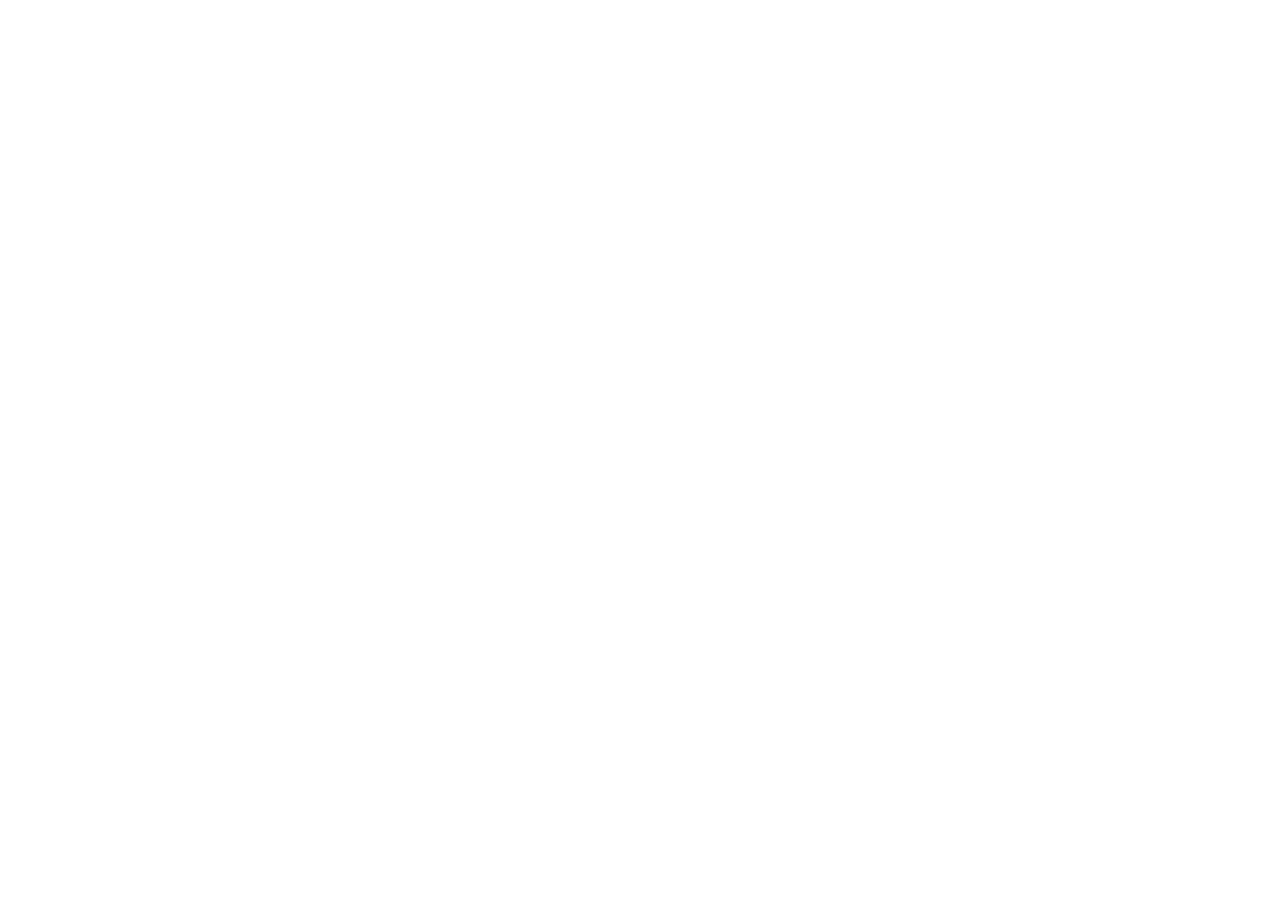
==== HW-lesson11/index.html @ 274e7773 "Blank for the site is created" ====
<!DOCTYPE html>
<html lang="en">

<head>
    <meta charset="UTF-8">
    <meta http-equiv="X-UA-Compatible" content="IE=edge">
    <meta name="viewport" content="width=device-width, initial-scale=1.0">
    <title>Homework6-Lesson11</title>
    <link rel="stylesheet" href="style.css">
</head>

<body>

</body>

</html>
---- HW-lesson11/style.css ----
* {
    margin: 0;
    padding: 0;
}

a {
    text-decoration: none;
}
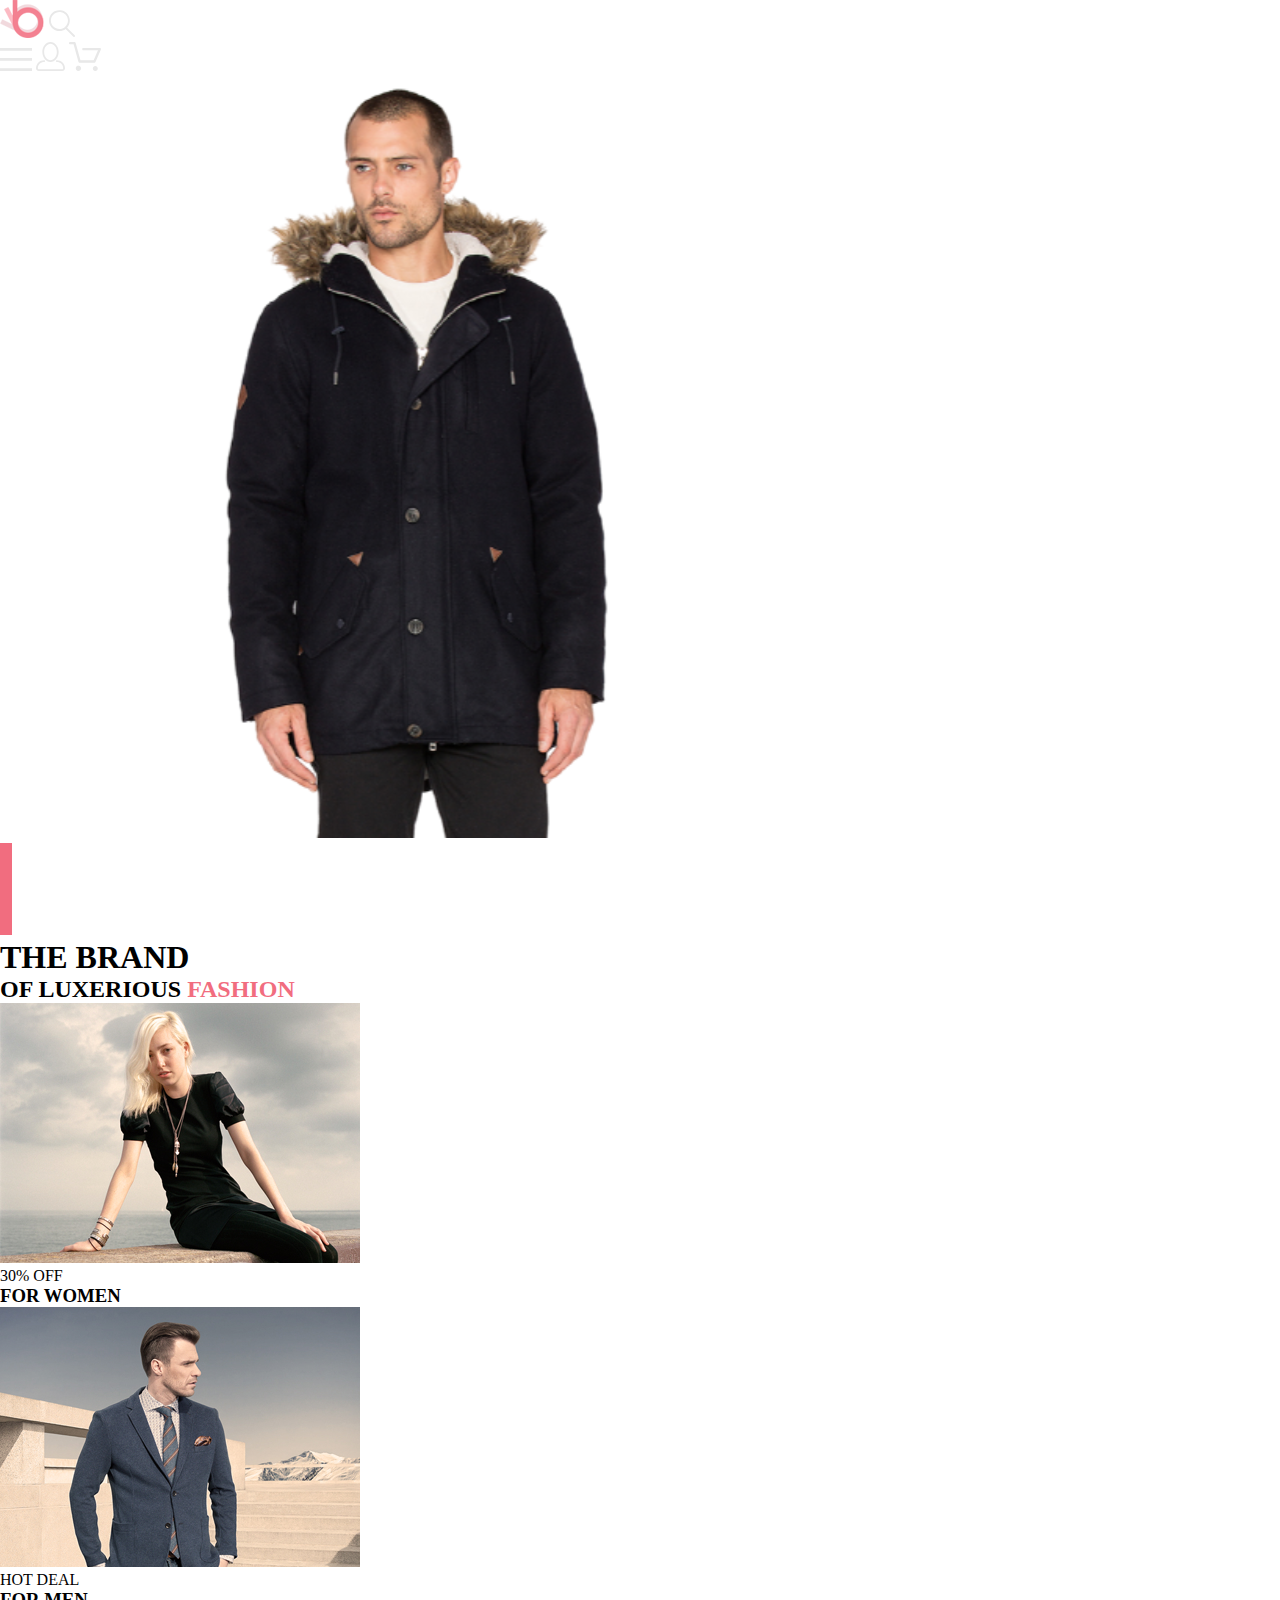
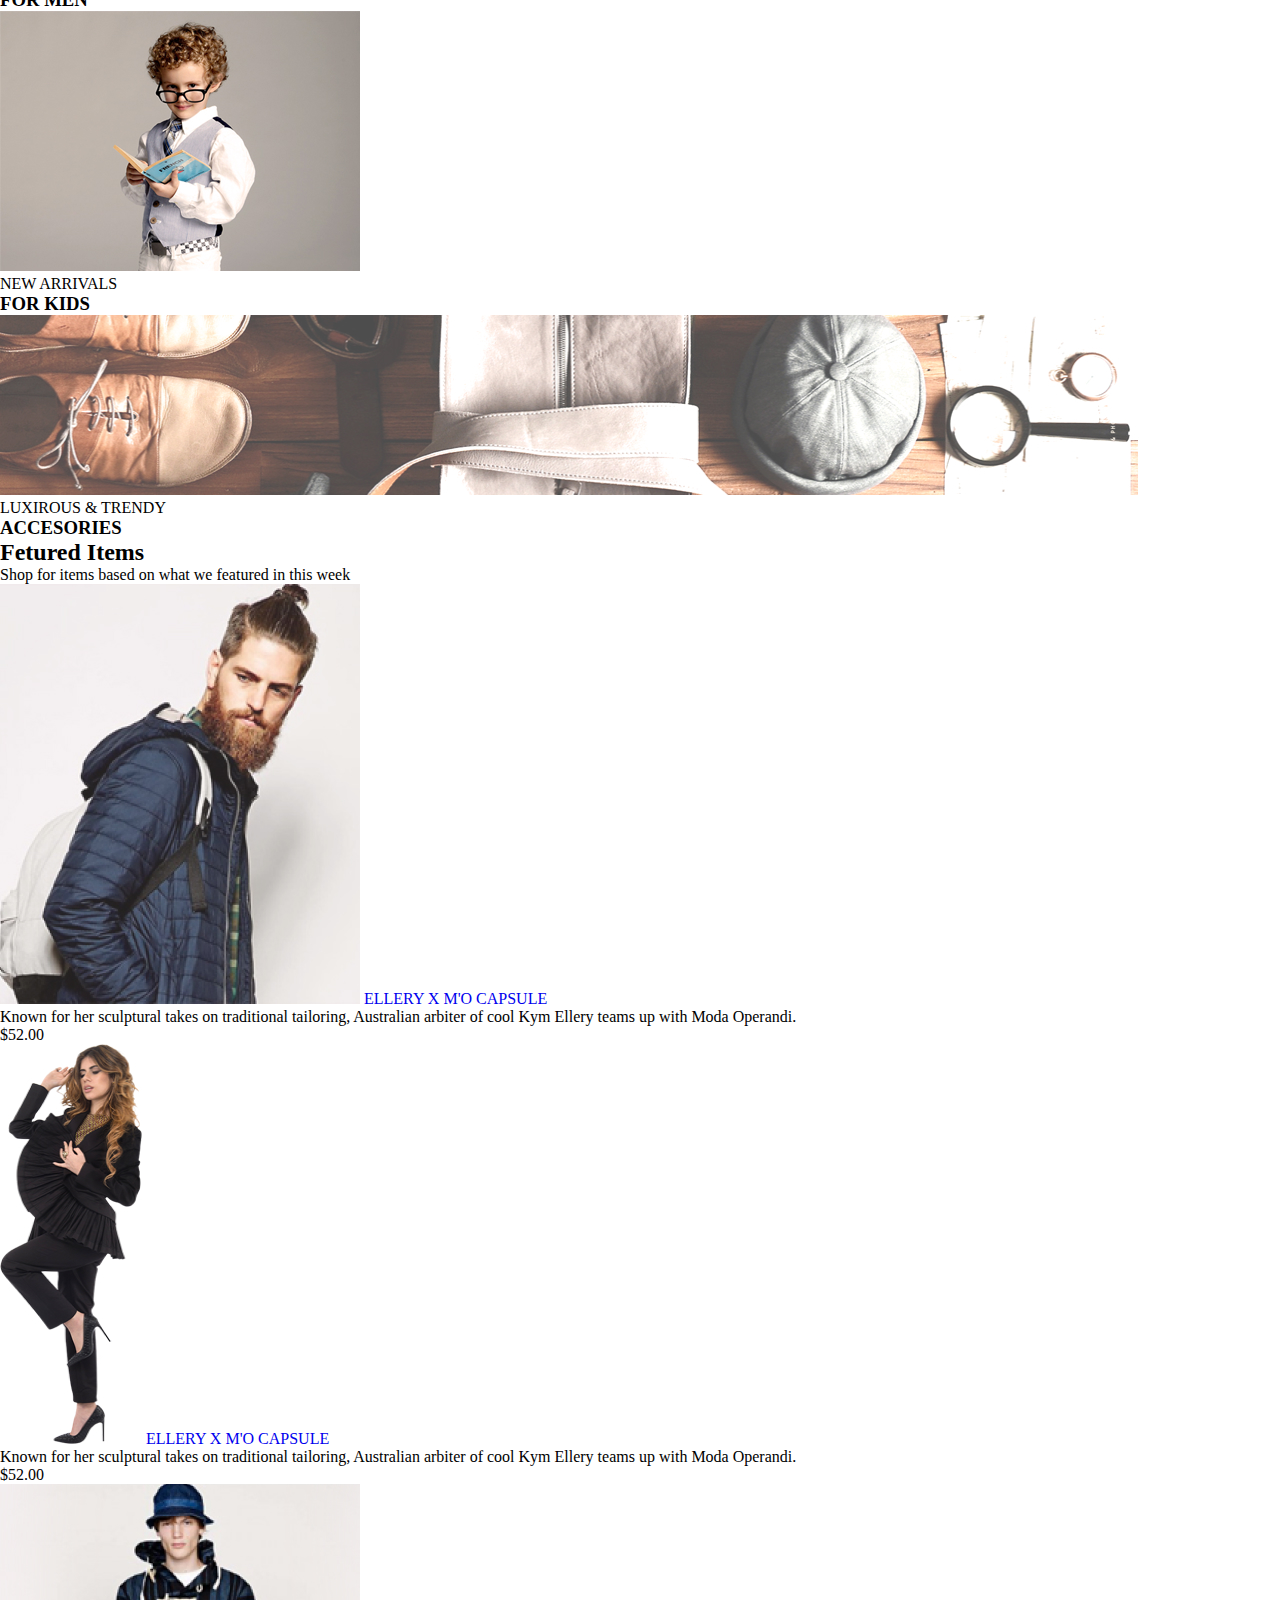
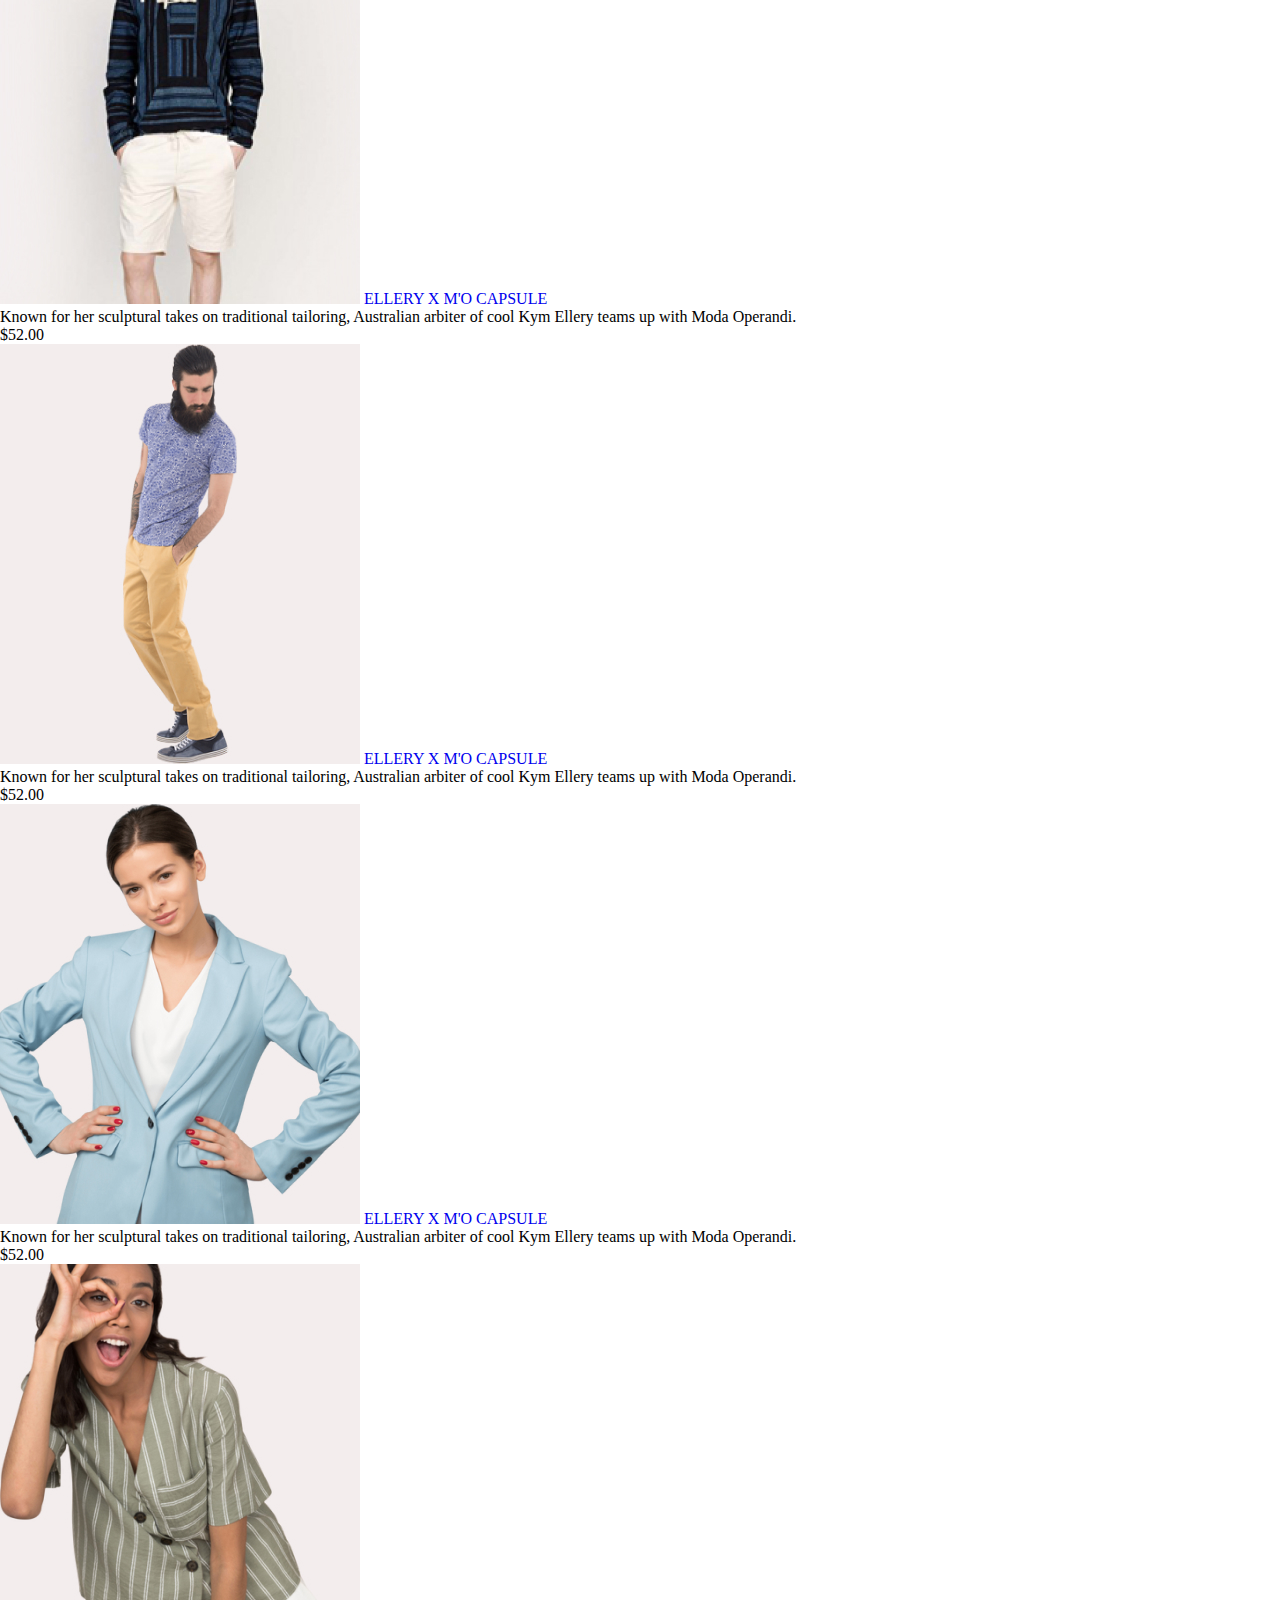
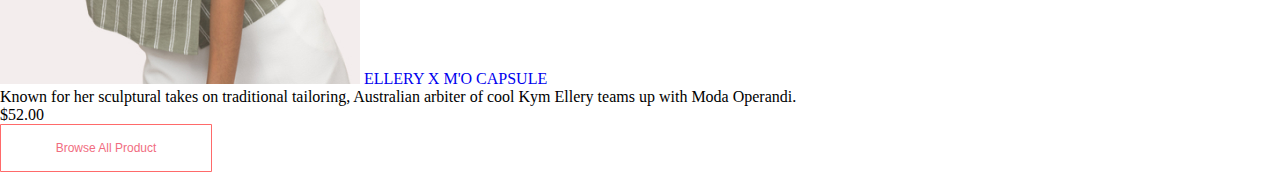
==== commit b8a5893a: "All content, elements + classes are added in accordance with design for HW6-Lesson11" ====
--- a/HW-lesson11/index.html
+++ b/HW-lesson11/index.html
@@ -10,7 +10,108 @@
 </head>
 
 <body>
-
+    <div class="top">
+        <div class="header">
+            <div class="header__left">
+                <a href="index.html"><img src="img/logo.svg" alt="logo"></a>
+                <a href="#"><img src="img/search.svg" alt="search"></a>
+            </div>
+            <nav class="header__right">
+                <label for="header__menu">
+                    <img src="img/menu.svg" alt="menu">
+                </label>
+                <a class="header__nav" href="#"><img src="img/profile.svg" alt="profile"></a>
+                <a class="header__nav" href="#"><img src="img/cart.svg" alt="shopping cart"></a>
+            </nav>
+        </div>
+        <section class="brand">
+            <div class="brand__img"><img width="800" src="img/brand__img.svg" alt="brand photo"></div>
+            <div class="brand__content">
+                <img src="img/brand__line.svg" alt="red line of brand">
+                <div class="brand__info">
+                    <h1 class="brand__name">THE BRAND</h1>
+                    <h2 class="brand__title">OF LUXERIOUS <span class="header">FASHION</span>
+                    </h2>
+                </div>
+            </div>
+        </section>
+        <section class="categories">
+            <div class="category">
+                <img src="img/woman.jpg" alt="woman">
+                <div class="category__content">
+                    <p class="category__text">30% OFF</p>
+                    <h3 class="category__heading">FOR WOMEN</h3>
+                </div>
+            </div>
+            <div class="category">
+                <img src="img/man.jpg" alt="man">
+                <div class="category__content">
+                    <p class="category__text">HOT DEAL</p>
+                    <h3 class="category__heading">FOR MEN</h3>
+                </div>
+            </div>
+            <div class="category">
+                <img src="img/kid.jpg" alt="kid">
+                <div class="category__content">
+                    <p class="category__text">NEW ARRIVALS</p>
+                    <h3 class="category__heading">FOR KIDS</h3>
+                </div>
+            </div>
+            <div class="category category_big">
+                <img src="img/accessories.jpg" alt="accessories">
+                <div class="category__content">
+                    <p class="category__text">LUXIROUS & TRENDY</p>
+                    <h3 class="category__heading">ACCESORIES</h3>
+                </div>
+            </div>
+        </section>
+        <section class="items">
+            <h2 class="items__heading">Fetured Items</h2>
+            <p class="items__text">Shop for items based on what we featured in this week</p>
+            <div class="items__content">
+                <div class="item__content">
+                    <a href="#" class="item__link"><img src="img/item1.jpg" alt="item 1"></a>
+                    <a href="#" class="item__heading">ELLERY X M'O CAPSULE</a>
+                    <p class="item__description">Known for her sculptural takes on traditional tailoring, Australian arbiter of cool Kym Ellery teams up with Moda Operandi.</p>
+                    <p class="item__price">$52.00</p>
+                </div>
+                <div class="item__content">
+                    <a href="#" class="item__link"><img src="img/item2.jpg" alt="item 2"></a>
+                    <a href="#" class="item__heading">ELLERY X M'O CAPSULE</a>
+                    <p class="item__description">Known for her sculptural takes on traditional tailoring, Australian arbiter of cool Kym Ellery teams up with Moda Operandi.</p>
+                    <p class="item__price">$52.00</p>
+                </div>
+                <div class="item__content">
+                    <a href="#" class="item__link"><img src="img/item3.jpg" alt="item 3"></a>
+                    <a href="#" class="item__heading">ELLERY X M'O CAPSULE</a>
+                    <p class="item__description">Known for her sculptural takes on traditional tailoring, Australian arbiter of cool Kym Ellery teams up with Moda Operandi.</p>
+                    <p class="item__price">$52.00</p>
+                </div>
+                <div class="item__content">
+                    <a href="#" class="item__link"><img src="img/item4.jpg" alt="item 4"></a>
+                    <a href="#" class="item__heading">ELLERY X M'O CAPSULE</a>
+                    <p class="item__description">Known for her sculptural takes on traditional tailoring, Australian arbiter of cool Kym Ellery teams up with Moda Operandi.</p>
+                    <p class="item__price">$52.00</p>
+                </div>
+                <div class="item__content">
+                    <a href="#" class="item__link"><img src="img/item5.jpg" alt="item 5"></a>
+                    <a href="#" class="item__heading">ELLERY X M'O CAPSULE</a>
+                    <p class="item__description">Known for her sculptural takes on traditional tailoring, Australian arbiter of cool Kym Ellery teams up with Moda Operandi.</p>
+                    <p class="item__price">$52.00</p>
+                </div>
+                <div class="item__content">
+                    <a href="#" class="item__link"><img src="img/item6.jpg" alt="item 6"></a>
+                    <a href="#" class="item__heading">ELLERY X M'O CAPSULE</a>
+                    <p class="item__description">Known for her sculptural takes on traditional tailoring, Australian arbiter of cool Kym Ellery teams up with Moda Operandi.</p>
+                    <p class="item__price">$52.00</p>
+                </div>
+                <div class="items__button">
+                    <img src="img/catalog__button.svg" alt="catalog button">
+                    <button class="catalog__btn">Browse All Product</button>
+                </div>
+            </div>
+        </section>
+    </div>
 </body>
 
 </html>--- a/HW-lesson11/style.css
+++ b/HW-lesson11/style.css
@@ -5,4 +5,61 @@
 
 a {
     text-decoration: none;
+}
+
+
+/* .brand__img {
+    background: url(<path-to-image>), lightgray 50% / cover no-repeat;
+} */
+
+
+/* .brand {
+    fill: #F1E4E6;
+} */
+
+.header {
+    color: #F16D7F;
+}
+
+.items__button {
+    align-items: center;
+}
+
+
+/* .catalog__btn {
+    background: #FFF;
+    font-size: 16px;
+    font-style: normal;
+    font-weight: 400;
+    line-height: normal;
+    color: #F26376;
+    border: none;
+} */
+
+.items__button {
+    position: relative;
+    width: 212px;
+    height: 48px;
+    cursor: pointer
+}
+
+.catalog__btn {
+    position: absolute;
+    top: 50%;
+    left: 50%;
+    transform: translate(-50%, -50%);
+    -ms-transform: translate(-50%, -50%);
+    background: #FFF;
+    color: #F16D7F;
+    font-size: 12px;
+    border: none;
+    cursor: pointer;
+}
+
+.items__button:hover {
+    opacity: 0.8;
+}
+
+.items__button:active {
+    transform: scale(0.95);
 }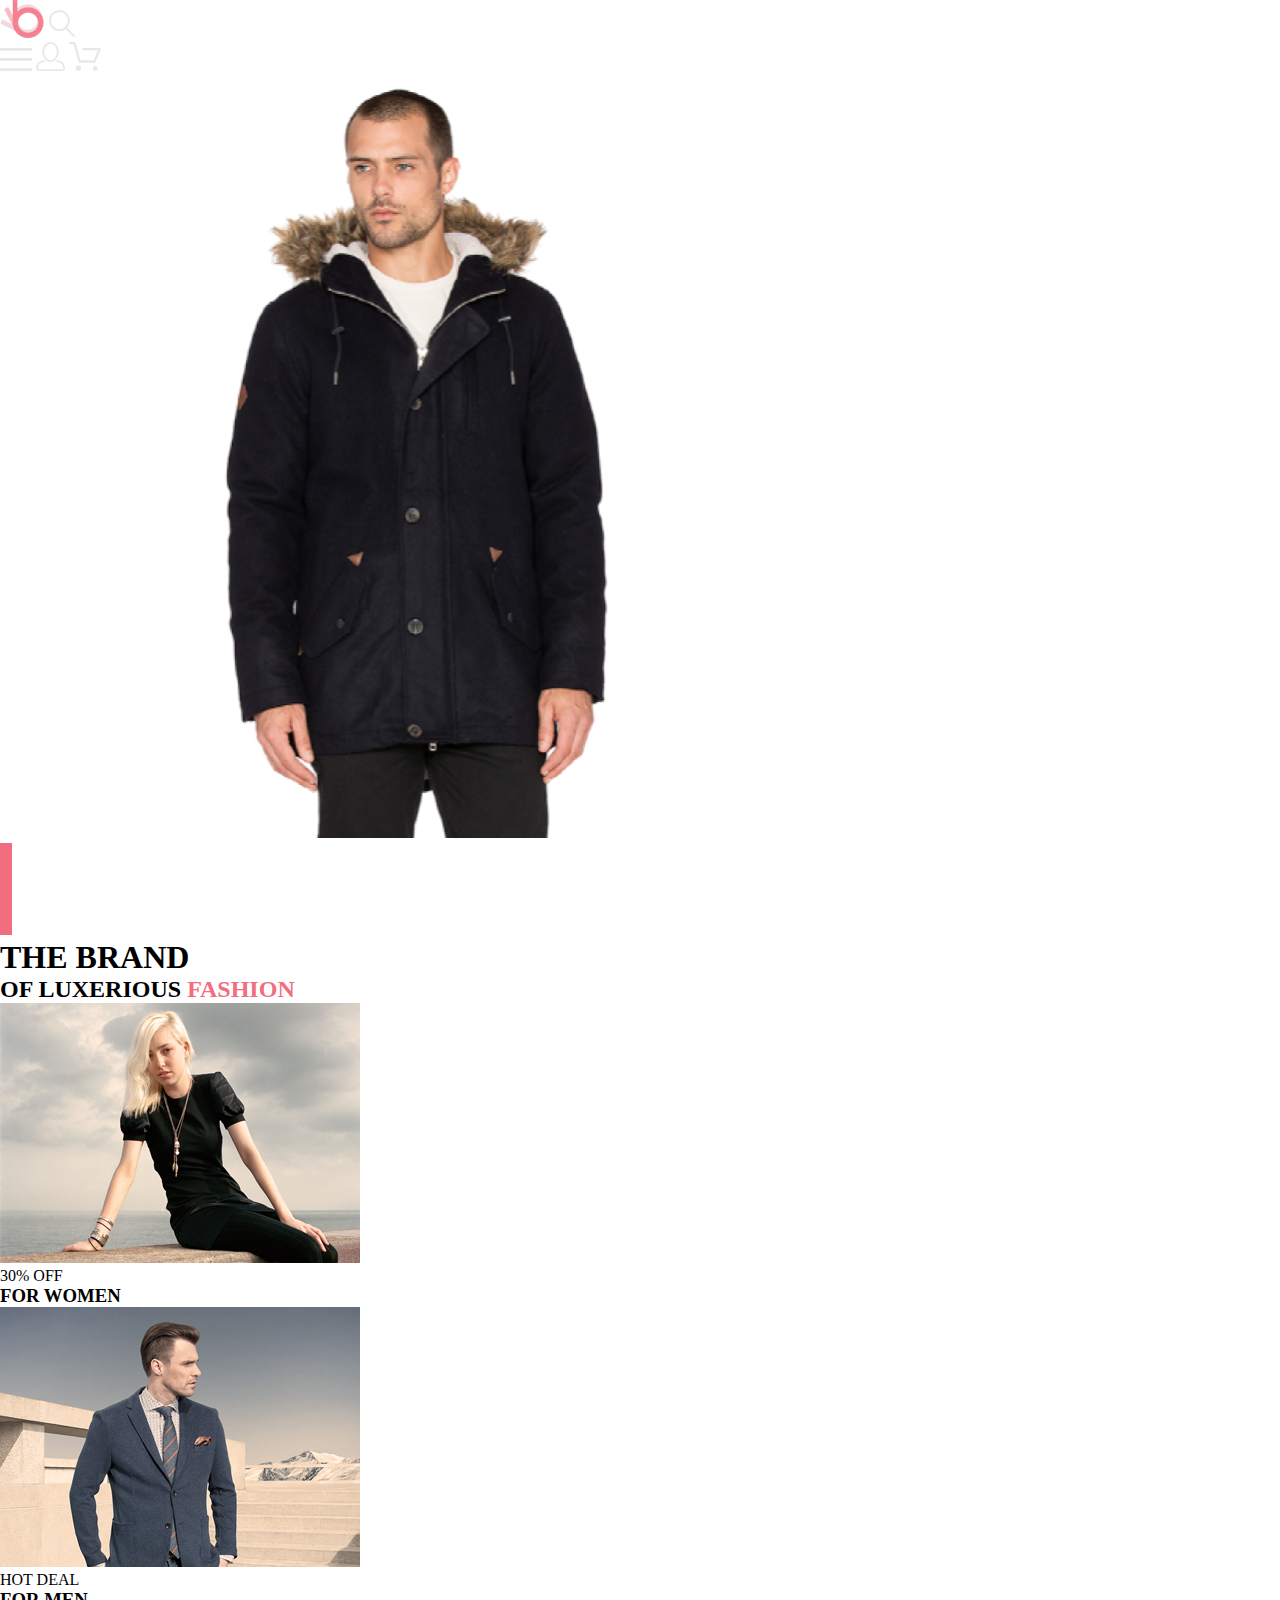
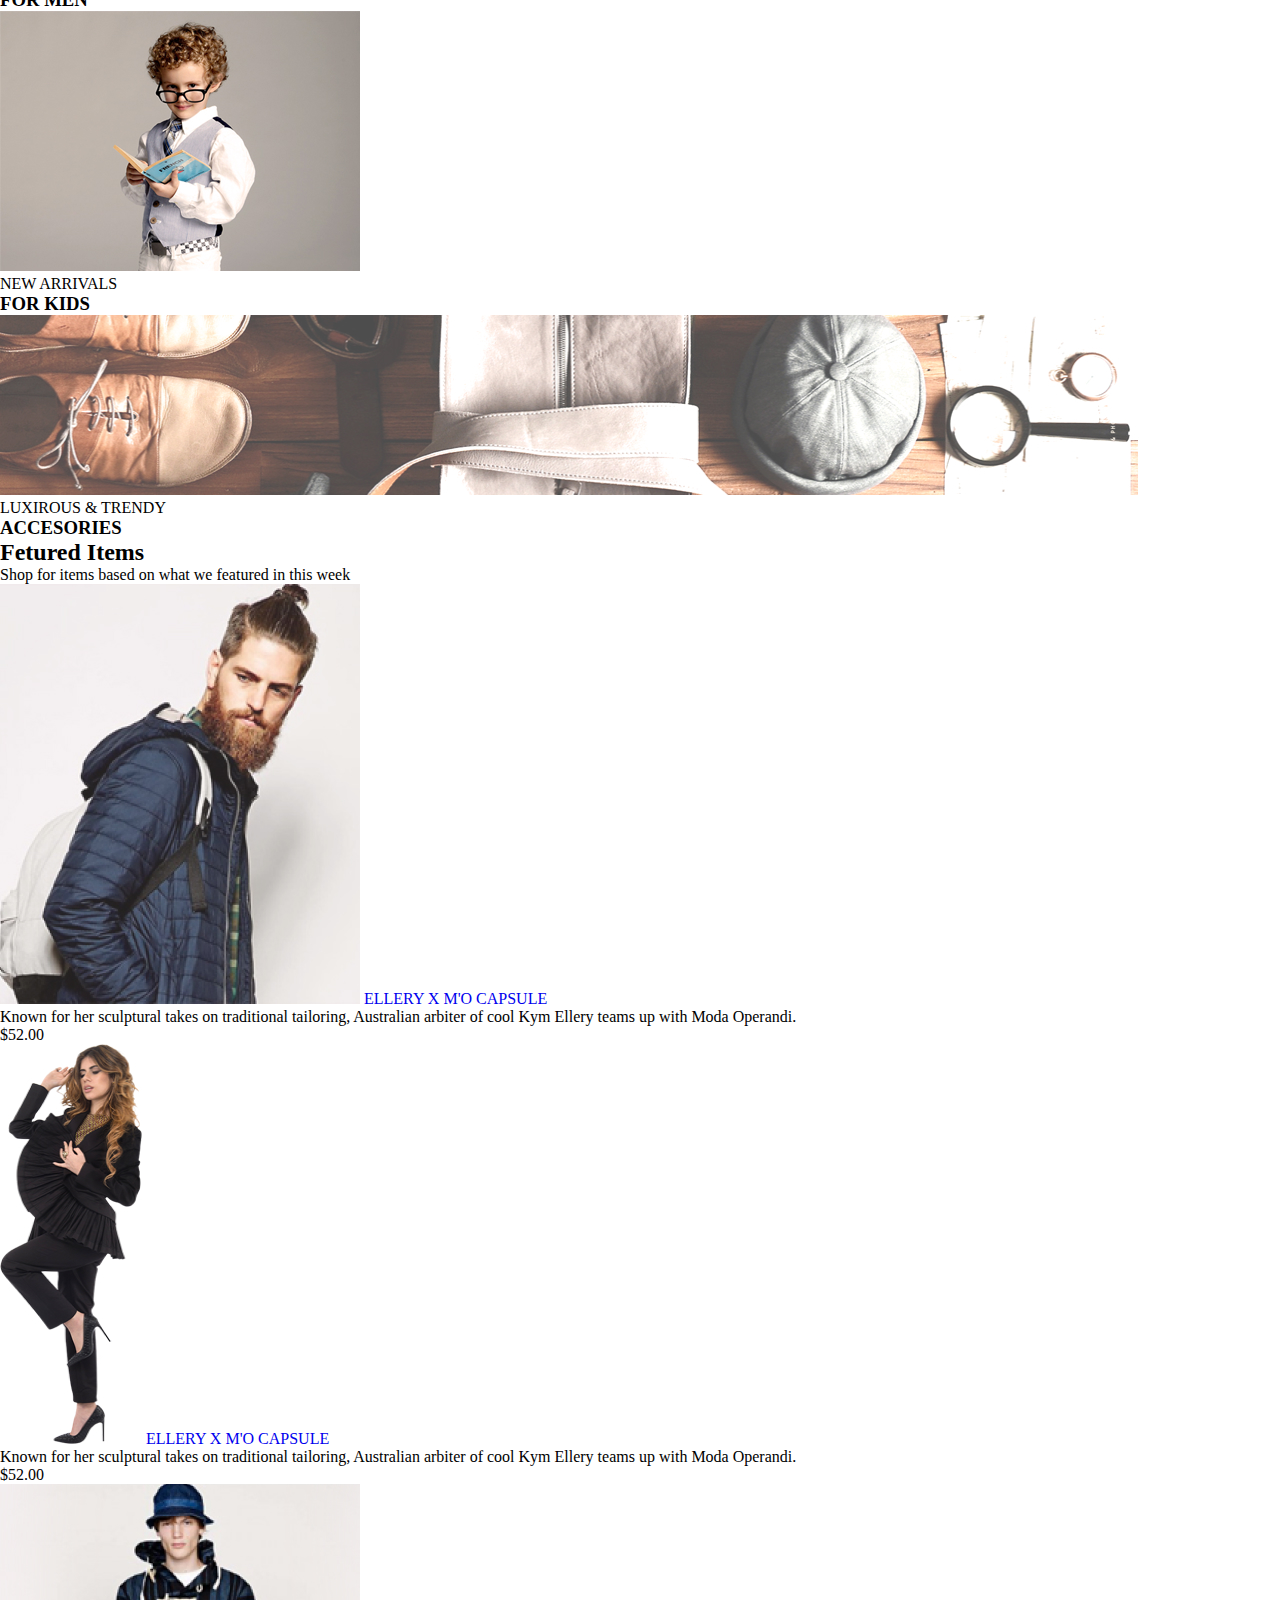
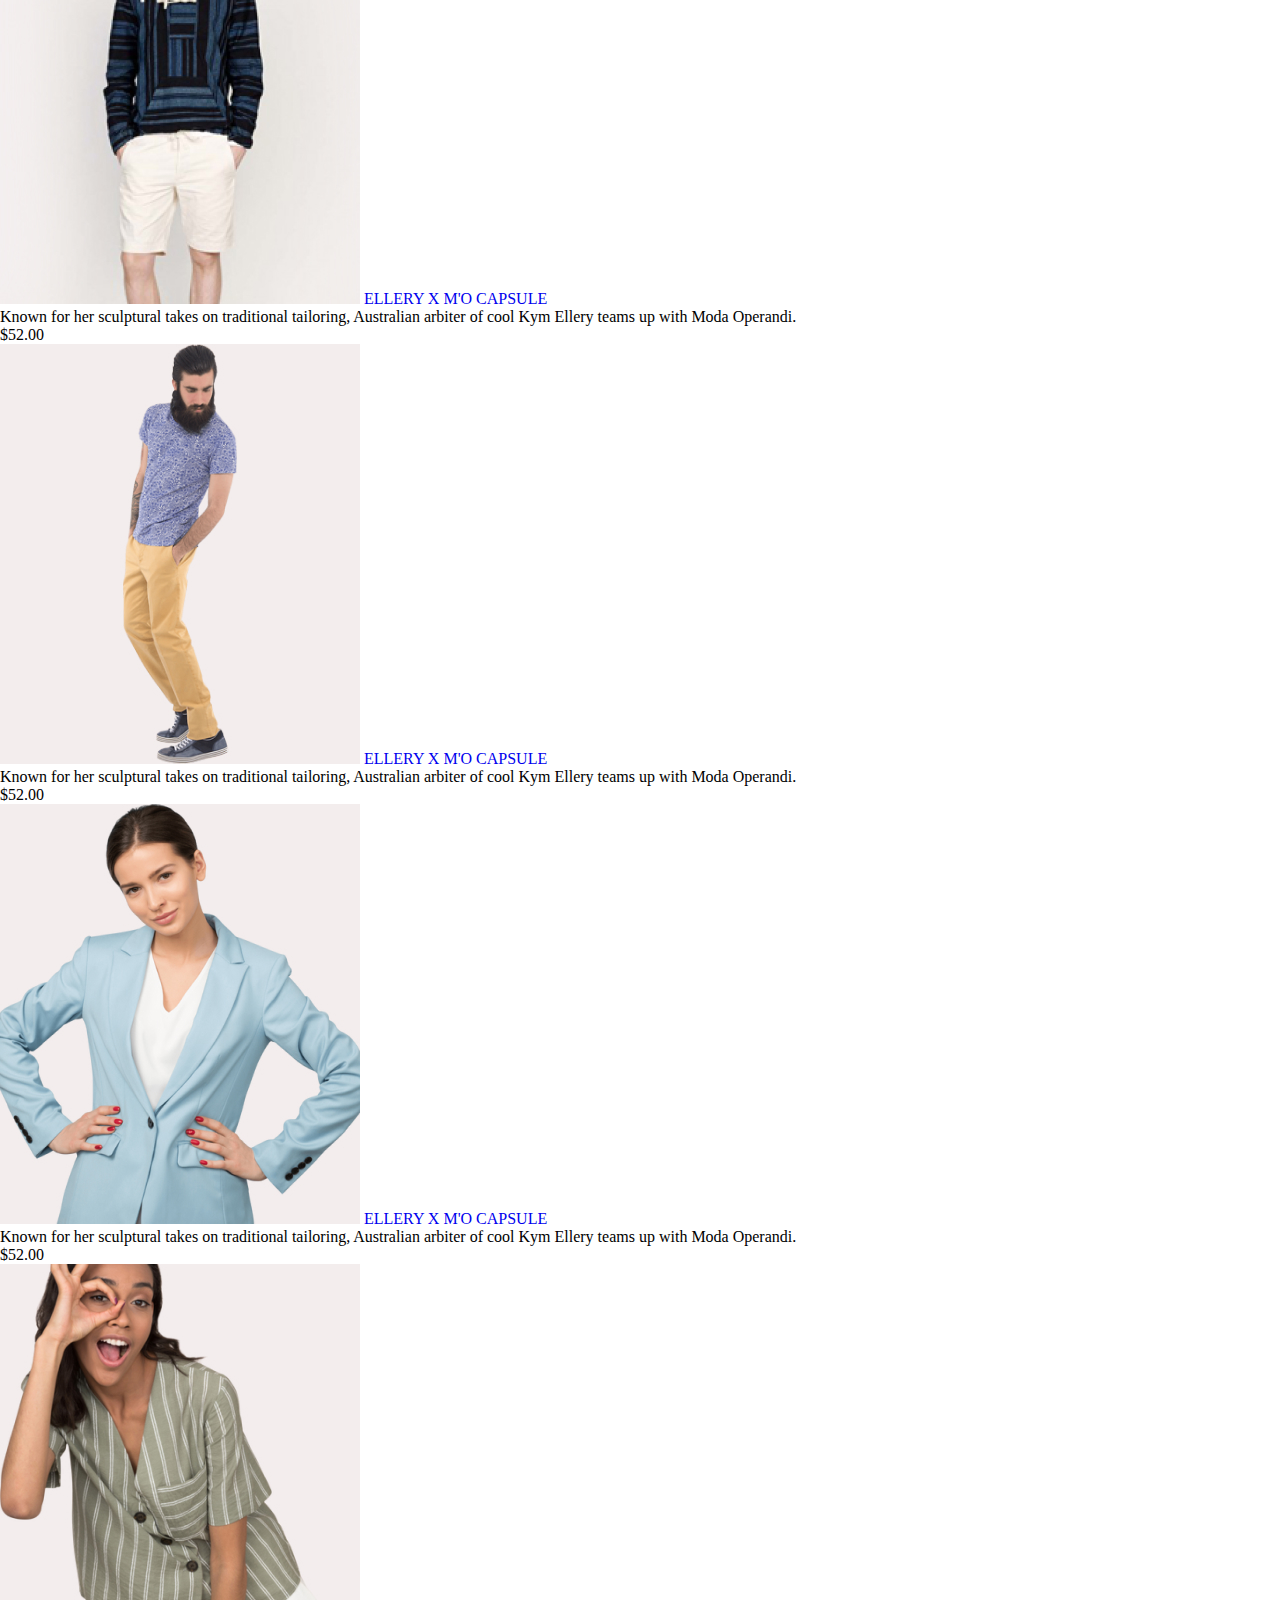
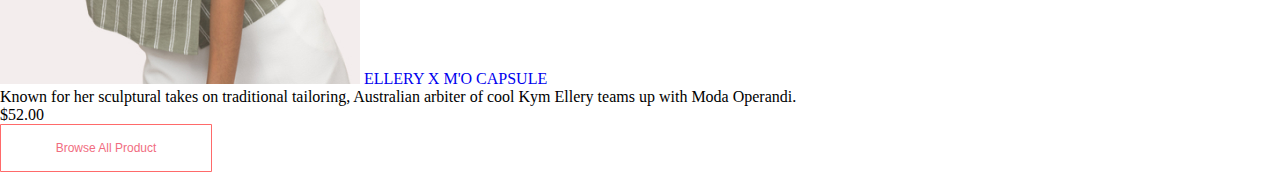
==== commit 15e0af05: "type of brand img is changed to .png" ====
--- a/HW-lesson11/index.html
+++ b/HW-lesson11/index.html
@@ -25,7 +25,7 @@
             </nav>
         </div>
         <section class="brand">
-            <div class="brand__img"><img width="800" src="img/brand__img.svg" alt="brand photo"></div>
+            <div class="brand__img"><img width="800" src="img/brand__img.png" alt="brand photo"></div>
             <div class="brand__content">
                 <img src="img/brand__line.svg" alt="red line of brand">
                 <div class="brand__info">
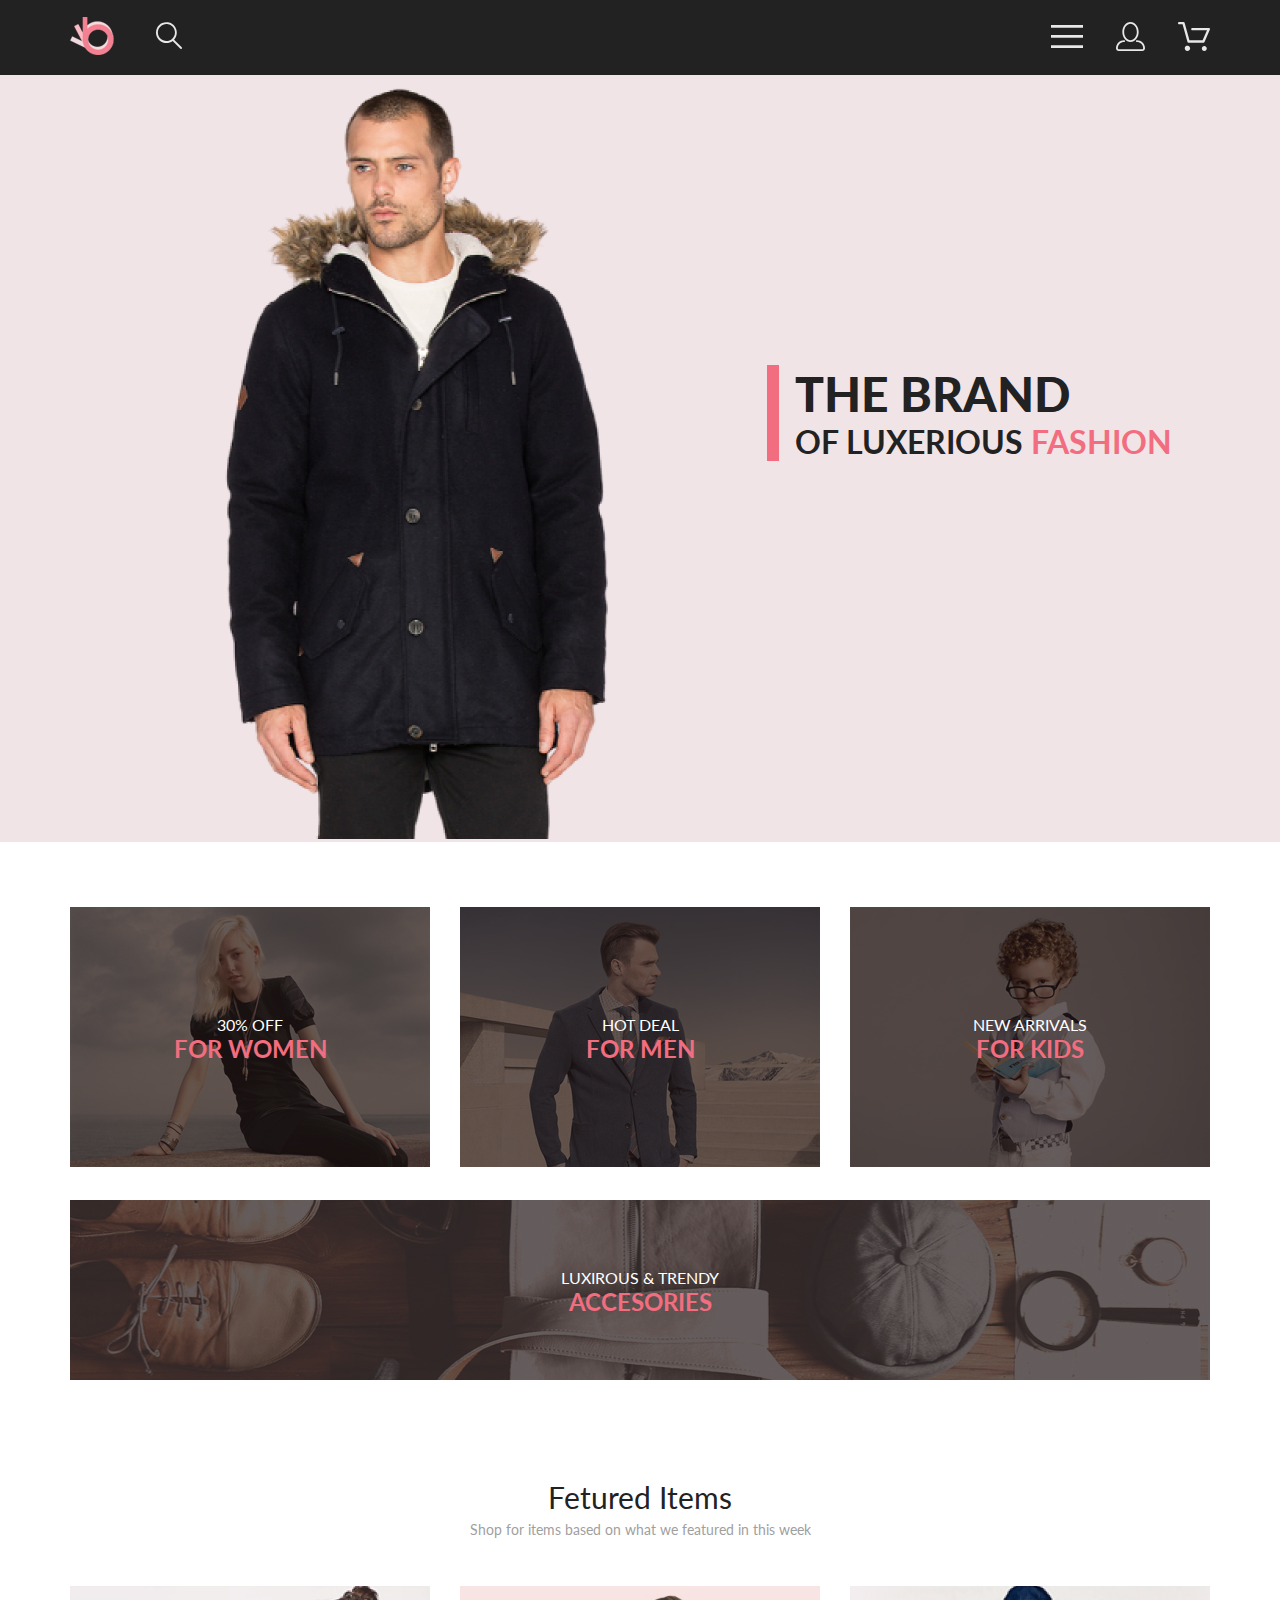
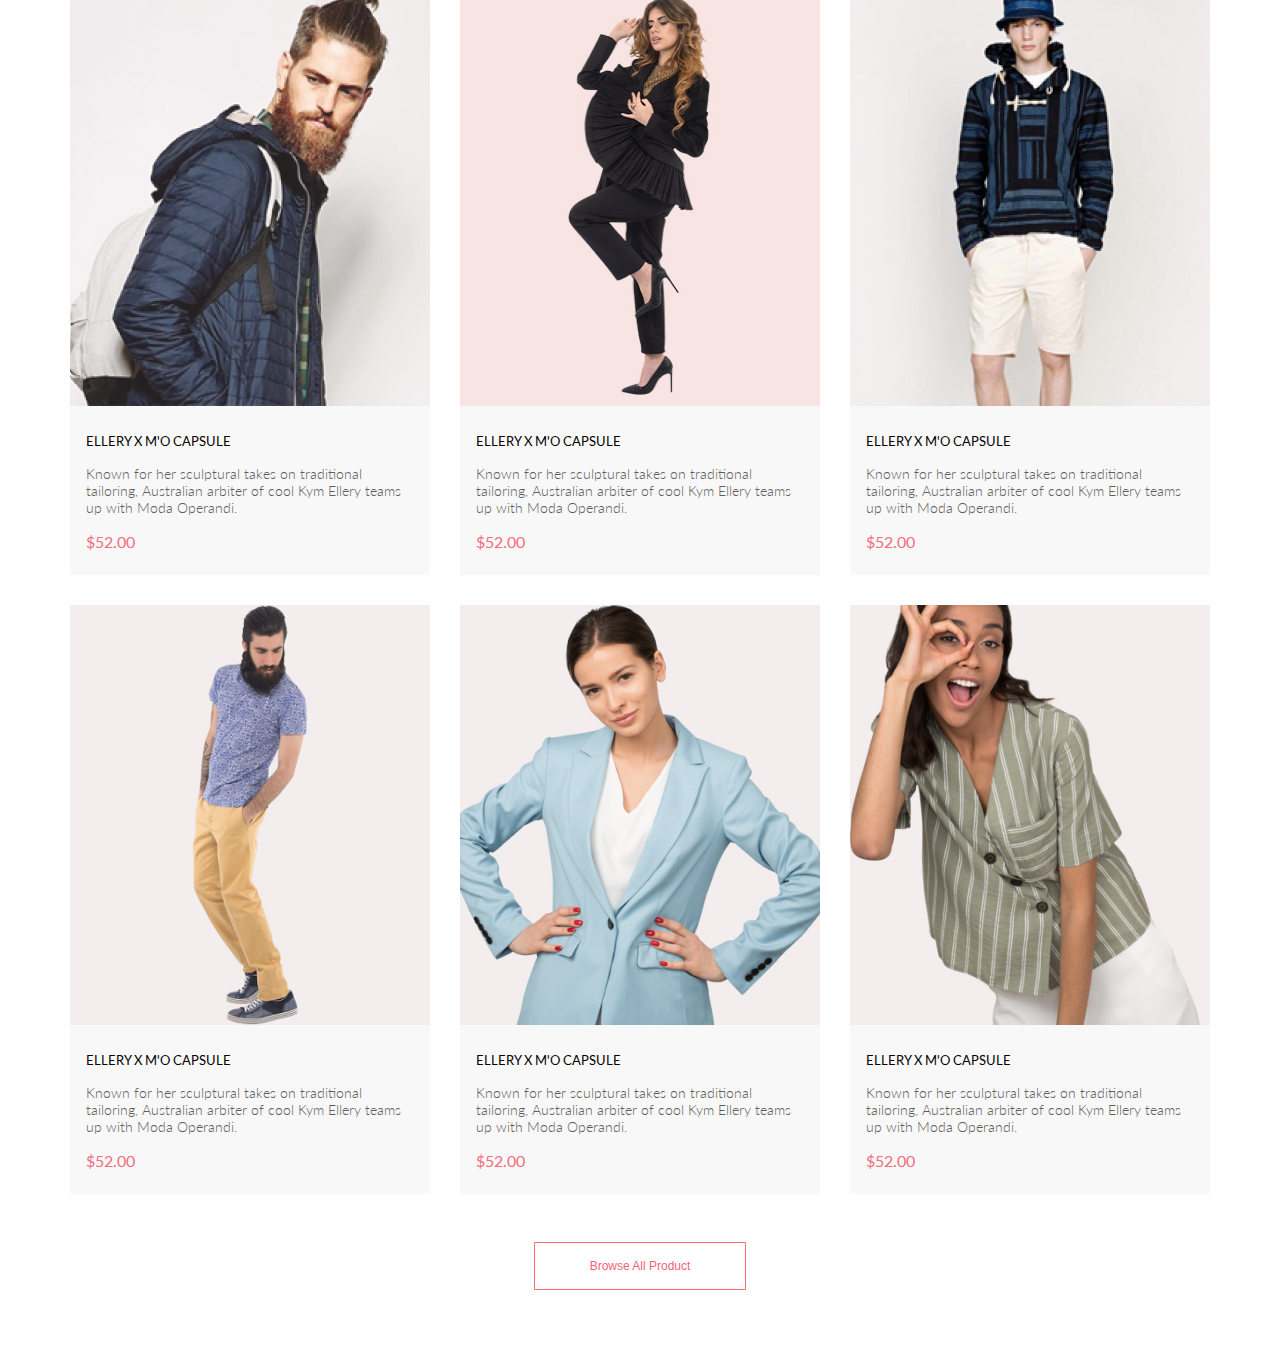
==== commit 01bc3a3d: "Positioning and styles for the content are set" ====
--- a/HW-lesson11/index.html
+++ b/HW-lesson11/index.html
@@ -6,38 +6,41 @@
     <meta http-equiv="X-UA-Compatible" content="IE=edge">
     <meta name="viewport" content="width=device-width, initial-scale=1.0">
     <title>Homework6-Lesson11</title>
+    <link rel="preconnect" href="https://fonts.googleapis.com">
+    <link rel="preconnect" href="https://fonts.gstatic.com" crossorigin>
+    <link href="https://fonts.googleapis.com/css2?family=Lato:wght@300;400;700;900&family=Open+Sans:wght@600;700;800&display=swap" rel="stylesheet">
     <link rel="stylesheet" href="style.css">
 </head>
 
 <body>
     <div class="top">
-        <div class="header">
+        <div class="header center">
             <div class="header__left">
                 <a href="index.html"><img src="img/logo.svg" alt="logo"></a>
                 <a href="#"><img src="img/search.svg" alt="search"></a>
             </div>
             <nav class="header__right">
                 <label for="header__menu">
-                    <img src="img/menu.svg" alt="menu">
+                    <img class="menu_img" src="img/menu.svg" alt="menu">
                 </label>
                 <a class="header__nav" href="#"><img src="img/profile.svg" alt="profile"></a>
                 <a class="header__nav" href="#"><img src="img/cart.svg" alt="shopping cart"></a>
             </nav>
         </div>
         <section class="brand">
-            <div class="brand__img"><img width="800" src="img/brand__img.png" alt="brand photo"></div>
-            <div class="brand__content">
-                <img src="img/brand__line.svg" alt="red line of brand">
-                <div class="brand__info">
-                    <h1 class="brand__name">THE BRAND</h1>
-                    <h2 class="brand__title">OF LUXERIOUS <span class="header">FASHION</span>
-                    </h2>
+            <div class="brand__img"><img src="img/brand__img.png" alt="brand photo"></div>
+            <div class="brand__info">
+                <div class="brand__content">
+                    <div class="brand__title">
+                        <h1 class="brand__name">THE BRAND</h1>
+                        <h2 class="brand__heading"><span class="slogan_left">OF LUXERIOUS </span><span class="slogan_right">FASHION</span></h2>
+                    </div>
                 </div>
             </div>
         </section>
-        <section class="categories">
+        <section class="categories center">
             <div class="category">
-                <img src="img/woman.jpg" alt="woman">
+                <img class="category_img" src="img/woman.jpg" alt="woman">
                 <div class="category__content">
                     <p class="category__text">30% OFF</p>
                     <h3 class="category__heading">FOR WOMEN</h3>
@@ -65,50 +68,63 @@
                 </div>
             </div>
         </section>
-        <section class="items">
+        <section class="items center">
             <h2 class="items__heading">Fetured Items</h2>
             <p class="items__text">Shop for items based on what we featured in this week</p>
             <div class="items__content">
                 <div class="item__content">
-                    <a href="#" class="item__link"><img src="img/item1.jpg" alt="item 1"></a>
-                    <a href="#" class="item__heading">ELLERY X M'O CAPSULE</a>
-                    <p class="item__description">Known for her sculptural takes on traditional tailoring, Australian arbiter of cool Kym Ellery teams up with Moda Operandi.</p>
-                    <p class="item__price">$52.00</p>
+                    <a href="#" class="item__link">
+                        <img class="item_img" src="img/item1.jpg" alt="item 1"></a>
+                    <div class="item__description">
+                        <a href="#" class="item__heading">ELLERY X M'O CAPSULE</a>
+                        <p class="item__text">Known for her sculptural takes on traditional tailoring, Australian arbiter of cool Kym Ellery teams up with Moda Operandi.</p>
+                        <p class="item__price">$52.00</p>
+                    </div>
                 </div>
                 <div class="item__content">
-                    <a href="#" class="item__link"><img src="img/item2.jpg" alt="item 2"></a>
-                    <a href="#" class="item__heading">ELLERY X M'O CAPSULE</a>
-                    <p class="item__description">Known for her sculptural takes on traditional tailoring, Australian arbiter of cool Kym Ellery teams up with Moda Operandi.</p>
-                    <p class="item__price">$52.00</p>
+                    <a href="#" class="item__link"><img class="item_img" src="img/item2.jpg" alt="item 2"></a>
+                    <div class="item__description">
+                        <a href="#" class="item__heading">ELLERY X M'O CAPSULE</a>
+                        <p class="item__text">Known for her sculptural takes on traditional tailoring, Australian arbiter of cool Kym Ellery teams up with Moda Operandi.</p>
+                        <p class="item__price">$52.00</p>
+                    </div>
                 </div>
                 <div class="item__content">
-                    <a href="#" class="item__link"><img src="img/item3.jpg" alt="item 3"></a>
-                    <a href="#" class="item__heading">ELLERY X M'O CAPSULE</a>
-                    <p class="item__description">Known for her sculptural takes on traditional tailoring, Australian arbiter of cool Kym Ellery teams up with Moda Operandi.</p>
-                    <p class="item__price">$52.00</p>
+                    <a href="#" class="item__link"><img class="item_img" src="img/item3.jpg" alt="item 3"></a>
+                    <div class="item__description">
+                        <a href="#" class="item__heading">ELLERY X M'O CAPSULE</a>
+                        <p class="item__text">Known for her sculptural takes on traditional tailoring, Australian arbiter of cool Kym Ellery teams up with Moda Operandi.</p>
+                        <p class="item__price">$52.00</p>
+                    </div>
                 </div>
                 <div class="item__content">
-                    <a href="#" class="item__link"><img src="img/item4.jpg" alt="item 4"></a>
-                    <a href="#" class="item__heading">ELLERY X M'O CAPSULE</a>
-                    <p class="item__description">Known for her sculptural takes on traditional tailoring, Australian arbiter of cool Kym Ellery teams up with Moda Operandi.</p>
-                    <p class="item__price">$52.00</p>
+                    <a href="#" class="item__link"><img class="item_img" src="img/item4.jpg" alt="item 4"></a>
+                    <div class="item__description">
+                        <a href="#" class="item__heading">ELLERY X M'O CAPSULE</a>
+                        <p class="item__text">Known for her sculptural takes on traditional tailoring, Australian arbiter of cool Kym Ellery teams up with Moda Operandi.</p>
+                        <p class="item__price">$52.00</p>
+                    </div>
                 </div>
                 <div class="item__content">
-                    <a href="#" class="item__link"><img src="img/item5.jpg" alt="item 5"></a>
-                    <a href="#" class="item__heading">ELLERY X M'O CAPSULE</a>
-                    <p class="item__description">Known for her sculptural takes on traditional tailoring, Australian arbiter of cool Kym Ellery teams up with Moda Operandi.</p>
-                    <p class="item__price">$52.00</p>
+                    <a href="#" class="item__link"><img class="item_img" src="img/item5.jpg" alt="item 5"></a>
+                    <div class="item__description">
+                        <a href="#" class="item__heading">ELLERY X M'O CAPSULE</a>
+                        <p class="item__text">Known for her sculptural takes on traditional tailoring, Australian arbiter of cool Kym Ellery teams up with Moda Operandi.</p>
+                        <p class="item__price">$52.00</p>
+                    </div>
                 </div>
                 <div class="item__content">
-                    <a href="#" class="item__link"><img src="img/item6.jpg" alt="item 6"></a>
-                    <a href="#" class="item__heading">ELLERY X M'O CAPSULE</a>
-                    <p class="item__description">Known for her sculptural takes on traditional tailoring, Australian arbiter of cool Kym Ellery teams up with Moda Operandi.</p>
-                    <p class="item__price">$52.00</p>
+                    <a href="#" class="item__link"><img class="item_img" src="img/item6.jpg" alt="item 6"></a>
+                    <div class="item__description">
+                        <a href="#" class="item__heading">ELLERY X M'O CAPSULE</a>
+                        <p class="item__text">Known for her sculptural takes on traditional tailoring, Australian arbiter of cool Kym Ellery teams up with Moda Operandi.</p>
+                        <p class="item__price">$52.00</p>
+                    </div>
                 </div>
-                <div class="items__button">
-                    <img src="img/catalog__button.svg" alt="catalog button">
-                    <button class="catalog__btn">Browse All Product</button>
-                </div>
+            </div>
+            <div class="items__button">
+                <img src="img/catalog__button.svg" alt="catalog button">
+                <button class="catalog__btn">Browse All Product</button>
             </div>
         </section>
     </div>
--- a/HW-lesson11/style.css
+++ b/HW-lesson11/style.css
@@ -7,50 +7,220 @@
     text-decoration: none;
 }
 
-
-/* .brand__img {
-    background: url(<path-to-image>), lightgray 50% / cover no-repeat;
-} */
-
-
-/* .brand {
-    fill: #F1E4E6;
-} */
+body {
+    font-family: 'Lato', sans-serif;
+}
+
+.top {
+    background: #FFF;
+    position: relative;
+    overflow: hidden;
+}
+
+.center {
+    padding-left: calc(50% - 570px);
+    padding-right: calc(50% - 570px);
+}
 
 .header {
+    min-height: 75px;
+    background: #222;
+    display: flex;
+    flex-wrap: wrap;
+    justify-content: space-between;
+    align-items: center;
+}
+
+.header__left {
+    gap: 41px;
+    display: flex;
+    align-items: center;
+}
+
+.header__right {
+    gap: 33px;
+    display: flex;
+    align-items: center;
+}
+
+.menu_img {
+    cursor: pointer;
+}
+
+.brand {
+    padding-left: calc(50% - 800px);
+    padding-right: calc(50% - 800px);
+    background: #F1E4E6;
+    display: flex;
+}
+
+.brand__img {
+    width: 50%;
+}
+
+.brand__info {
+    padding-left: 64px;
+}
+
+.brand__content {
+    padding-left: 16px;
+    border-left: 12px solid #F16D7F;
+    margin-top: 290px;
+    margin-left: 63px;
+}
+
+.brand__name {
+    font-size: 48px;
+    font-style: normal;
+    font-weight: 900;
+    line-height: normal;
+    color: #222;
+}
+
+.slogan_left {
+    color: #222;
+    font-size: 32px;
+    font-style: normal;
+    font-weight: 700;
+    line-height: normal;
+}
+
+.slogan_right {
     color: #F16D7F;
+    font-size: 32px;
+    font-style: normal;
+    font-weight: 700;
+    line-height: normal;
+}
+
+.categories {
+    padding-top: 65px;
+    padding-bottom: 96px;
+    gap: 30px;
+    display: flex;
+    flex-wrap: wrap;
+}
+
+.category {
+    position: relative;
+}
+
+.category__content {
+    position: absolute;
+    top: 0;
+    left: 0;
+    display: flex;
+    flex-direction: column;
+    align-items: center;
+    width: 100%;
+    height: 100%;
+    justify-content: center;
+}
+
+.category__text {
+    color: #FFF;
+    text-align: center;
+    font-size: 16px;
+    font-style: normal;
+    font-weight: 400;
+    line-height: normal;
+}
+
+.category__heading {
+    color: #F16D7F;
+    font-size: 24px;
+    font-style: normal;
+    font-weight: 700;
+    line-height: normal;
+}
+
+.items {
+    padding-bottom: 60px;
+}
+
+.items__heading {
+    color: #222;
+    font-size: 30px;
+    font-style: normal;
+    font-weight: 400;
+    line-height: normal;
+    text-align: center;
+}
+
+.items__text {
+    margin-top: 6px;
+    color: #9F9F9F;
+    font-size: 14px;
+    font-style: normal;
+    font-weight: 400;
+    line-height: normal;
+    text-align: center;
+}
+
+.items__content {
+    margin-top: 48px;
+    gap: 30px;
+    display: grid;
+    grid-template-columns: repeat(auto-fit, 360px);
+    justify-content: center;
+}
+
+.item__content {
+    position: relative;
+    background: #F8F8F8;
+    display: flex;
+    flex-direction: column;
+    justify-content: center;
+    align-items: flex-start;
+}
+
+.item__description {
+    padding: 24px 16px;
+    gap: 16px;
+    display: flex;
+    flex-wrap: wrap;
+}
+
+.item__heading {
+    color: #000;
+    font-size: 13px;
+    font-style: normal;
+    font-weight: 400;
+    line-height: normal;
+}
+
+.item__text {
+    color: #5D5D5D;
+    font-size: 14px;
+    font-style: normal;
+    font-weight: 300;
+    line-height: normal;
+}
+
+.item__price {
+    color: #F16D7F;
+    font-size: 16px;
+    font-style: normal;
+    font-weight: 400;
+    line-height: normal;
 }
 
 .items__button {
-    align-items: center;
-}
-
-
-/* .catalog__btn {
-    background: #FFF;
-    font-size: 16px;
-    font-style: normal;
-    font-weight: 400;
-    line-height: normal;
-    color: #F26376;
-    border: none;
-} */
-
-.items__button {
-    position: relative;
-    width: 212px;
+    position: relative;
+    width: 100%;
     height: 48px;
-    cursor: pointer
+    cursor: pointer;
+    align-items: center;
+    text-align: center;
+    margin-top: 48px;
+    display: flex;
+    justify-content: center;
 }
 
 .catalog__btn {
     position: absolute;
-    top: 50%;
-    left: 50%;
-    transform: translate(-50%, -50%);
-    -ms-transform: translate(-50%, -50%);
     background: #FFF;
-    color: #F16D7F;
+    color: #F26376;
     font-size: 12px;
     border: none;
     cursor: pointer;
